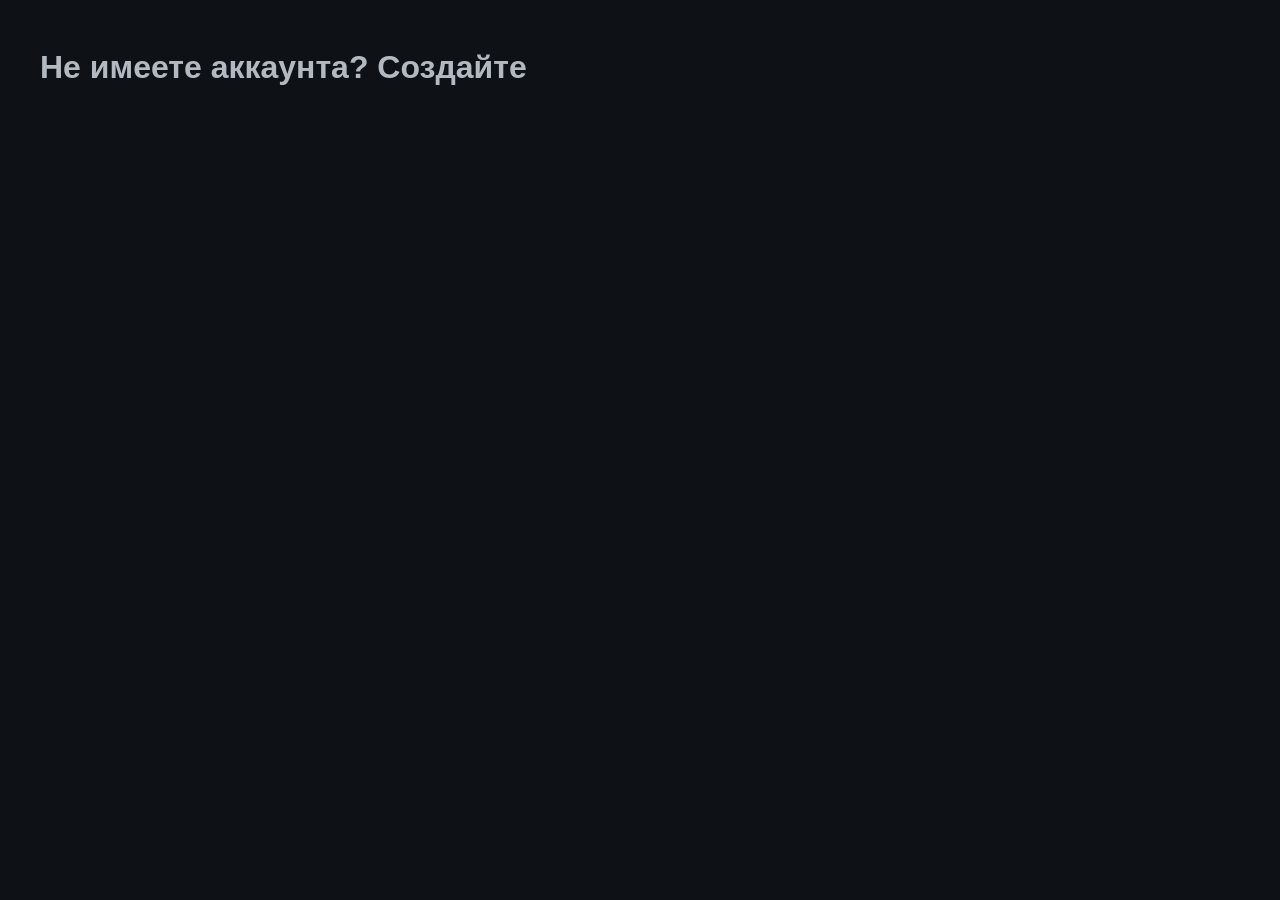
==== enterinpr.html @ 7ac2b30d "Add files via upload" ====
<!DOCTYPE html>
<html lang="en">
<head>
    <meta charset="UTF-8">
    <meta name="viewport" content="width=device-width, initial-scale=1.0">
    <title>Register</title>
    <link rel="stylesheet" href="enterinprofilestyle.css">
</head>
<body>
    <div id="menuenter">
        <h1>Не имеете аккаунта? Создайте</h1>
    </div>
</body>
</html>
---- enterinprofilestyle.css ----
body{
    background-color: #0e1217;
    color: #b3b9c1;            /* Комфортный серый цвет для обычного текста */
    font-family: Arial, sans-serif;
    padding: 20px;     
}
#menuenter{
     max-width: 1200px;         /* Ограничение сайта по ширине */
    margin: 0 auto;            /* Центрирование сайта на экране */
    display: flex;
    flex-direction: column;
    gap: 20px;
}
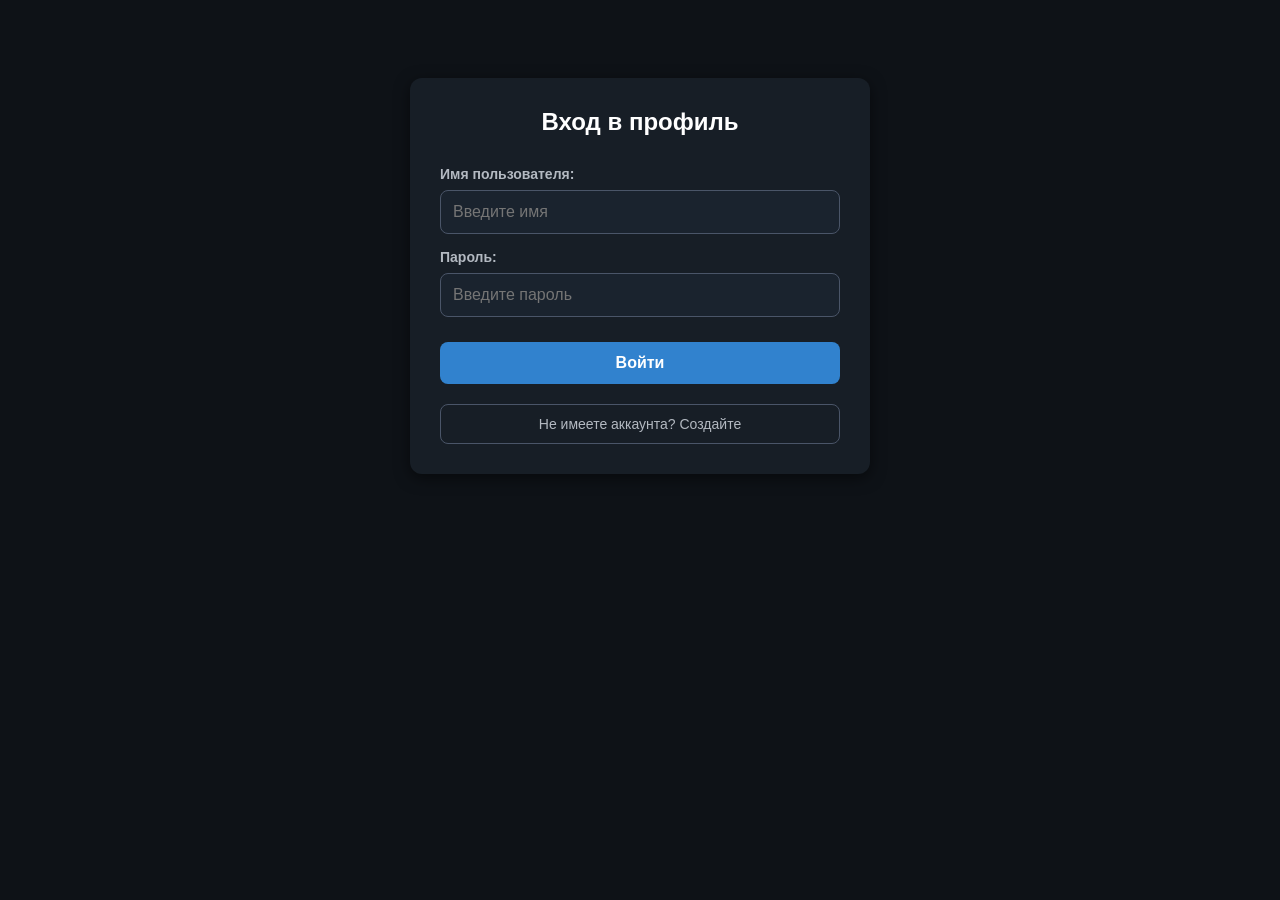
==== commit cb9f80f4: "Add files via upload update 1" ====
--- a/enterinpr.html
+++ b/enterinpr.html
@@ -8,7 +8,41 @@
 </head>
 <body>
     <div id="menuenter">
-        <h1>Не имеете аккаунта? Создайте</h1>
+        <h2>Вход в профиль</h2>
+        
+        <!-- Форма входа -->
+        <form action="/login" method="POST" id="loginform">
+            <div class="form-group">
+                <label for="username">Имя пользователя:</label>
+                <input 
+                    type="text" 
+                    id="username" 
+                    name="username" 
+                    autocomplete="username" 
+                    required 
+                    placeholder="Введите имя"
+                >
+            </div>
+
+            <div class="form-group">
+                <label for="password">Пароль:</label>
+                <input 
+                    type="password" 
+                    id="password" 
+                    name="password" 
+                    autocomplete="current-password" 
+                    required 
+                    placeholder="Введите пароль"
+                >
+            </div>
+
+            <button type="submit" id="buttonforlogin">Войти</button>
+        </form>
+
+        <button id="buttonforregister" onclick="openCrAcc()"><h3>Не имеете аккаунта? Создайте</h3></button>
     </div>
+    <script src="entrinpr.js">
+
+    </script>
 </body>
-</html>+</html>
--- a/enterinprofilestyle.css
+++ b/enterinprofilestyle.css
@@ -1,13 +1,100 @@
-body{
+body {
     background-color: #0e1217;
     color: #b3b9c1;            /* Комфортный серый цвет для обычного текста */
     font-family: Arial, sans-serif;
     padding: 20px;     
 }
-#menuenter{
-     max-width: 1200px;         /* Ограничение сайта по ширине */
-    margin: 0 auto;            /* Центрирование сайта на экране */
+
+#menuenter {
+    max-width: 400px;          /* Уменьшил ширину для формы входа, чтобы она не растягивалась во весь экран */
+    margin: 50px auto;         /* Центрирование на экране и отступ сверху */
     display: flex;
     flex-direction: column;
     gap: 20px;
-}+    background-color: #171e26; /* Чуть более светлый темный фон для карточки меню */
+    padding: 30px;
+    border-radius: 12px;       /* Скругление краев карточки */
+    box-shadow: 0 4px 15px rgba(0, 0, 0, 0.5); /* Мягкая тень для объема */
+}
+
+/* Заголовок формы */
+#menuenter h2 {
+    color: #ffffff;
+    margin: 0 0 10px 0;
+    text-align: center;
+}
+
+/* Тег формы и группировка полей */
+#loginform {
+    display: flex;
+    flex-direction: column;
+    gap: 15px;
+}
+
+.form-group {
+    display: flex;
+    flex-direction: column;
+    gap: 8px;
+}
+
+.form-group label {
+    font-size: 14px;
+    font-weight: bold;
+}
+
+/* Стилизация полей ввода */
+.form-group input {
+    background-color: #1a232e; /* Темный фон для инпутов */
+    border: 1px solid #4a5568;  /* Граница в цвет вашей кнопки */
+    border-radius: 8px;
+    color: #ffffff;
+    padding: 12px;
+    font-size: 16px;
+    outline: none;
+    transition: border-color 0.2s;
+}
+
+/* Эффект при клике на поле ввода */
+.form-group input:focus {
+    border-color: #718096;     /* Подсветка рамки при фокусе */
+}
+
+/* Кнопка "Войти" */
+#buttonforlogin {
+    background-color: #3182ce; /* Акцентный синий цвет для главной кнопки */
+    color: #ffffff;
+    border: none;
+    border-radius: 8px;
+    padding: 12px;
+    font-size: 16px;
+    font-weight: bold;
+    cursor: pointer;
+    transition: background-color 0.2s;
+    margin-top: 10px;
+}
+
+#buttonforlogin:hover {
+    background-color: #2b6cb0; /* Эффект при наведении */
+}
+
+/* Кнопка "Создать аккаунт" (Второстепенная) */
+#buttonforregister {
+    background-color: transparent; /* Сделал прозрачной, чтобы не спорила с кнопкой Войти */
+    border: 1px solid #4a5568;
+    border-radius: 8px;
+    color: #b3b9c1;
+    cursor: pointer;
+    transition: all 0.2s;
+}
+
+#buttonforregister h3 {
+    margin: 0;
+    padding: 10px;
+    font-size: 14px;
+    font-weight: normal;
+}
+
+#buttonforregister:hover {
+    background-color: #4a5568;  /* Окрашивается в ваш серый при наведении */
+    color: #ffffff;
+}
